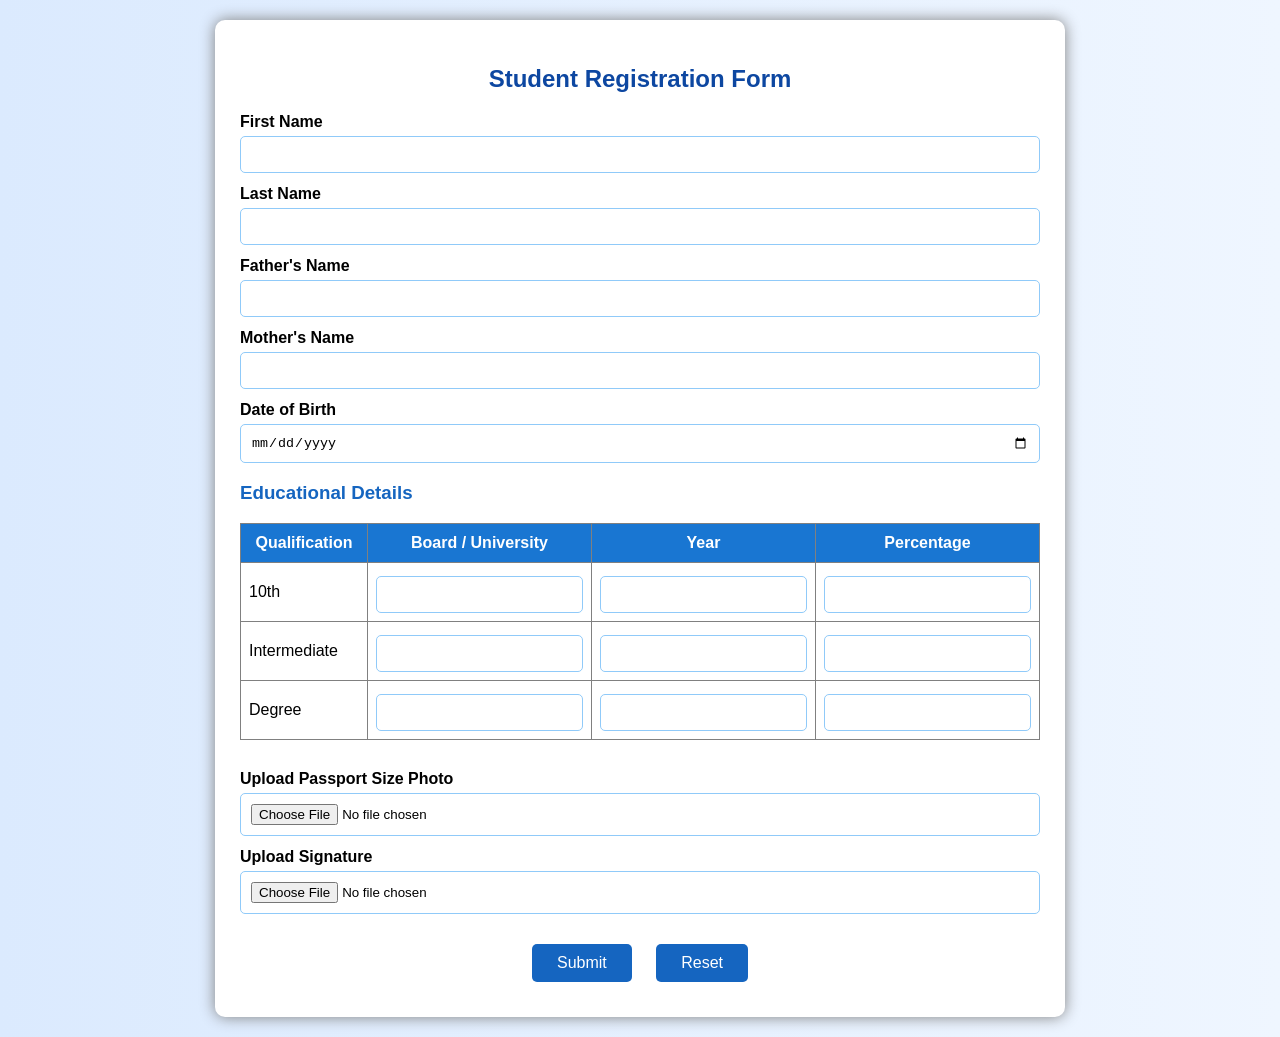
==== Registration_form/index.html @ 5cb9630a "Initial commit" ====
<!DOCTYPE html>
<html>
<head>

<title>Student Registration Form</title>

<link rel="stylesheet" href="style.css">

</head>

<body>

<div class="container">

<h2>Student Registration Form</h2>

<form id="regForm" onsubmit="return validateForm();">

<label>First Name</label>
<input type="text" id="fname">

<label>Last Name</label>
<input type="text" id="lname">

<label>Father's Name</label>
<input type="text" id="father">

<label>Mother's Name</label>
<input type="text" id="mother">

<label>Date of Birth</label>
<input type="date" id="dob">

<h3>Educational Details</h3>

<table>

<tr>
<th>Qualification</th>
<th>Board / University</th>
<th>Year</th>
<th>Percentage</th>
</tr>

<tr>
<td>10th</td>
<td><input type="text" id="board10"></td>
<td><input type="number" id="year10"></td>
<td><input type="number" id="per10"></td>
</tr>

<tr>
<td>Intermediate</td>
<td><input type="text" id="board12"></td>
<td><input type="number" id="year12"></td>
<td><input type="number" id="per12"></td>
</tr>

<tr>
<td>Degree</td>
<td><input type="text" id="boardDegree"></td>
<td><input type="number" id="yearDegree"></td>
<td><input type="number" id="perDegree"></td>
</tr>

</table>

<br>

<label>Upload Passport Size Photo</label>
<input type="file" id="photo" accept="image/*">

<label>Upload Signature</label>
<input type="file" id="sign" accept="image/*">

<div class="buttons">

<input type="submit" value="Submit">

<input type="reset" value="Reset">

</div>

</form>

<div id="result"></div>

</div>

<script src="validation.js"></script>

</body>
</html>
---- Registration_form/style.css ----
body{

font-family:Arial,sans-serif;

background:linear-gradient(to right,#dbeafe,#eff6ff);

margin:0;

padding:20px;

}

.container{

width:800px;

margin:auto;

background:white;

padding:25px;

border-radius:10px;

box-shadow:0px 0px 15px gray;

}

h2{

text-align:center;

color:#0d47a1;

}

h3{

color:#1565c0;

}

label{

display:block;

margin-top:12px;

font-weight:bold;

}

input[type=text],
input[type=date],
input[type=number],
input[type=file]{

width:100%;

padding:10px;

margin-top:5px;

border:1px solid #90caf9;

border-radius:5px;

box-sizing:border-box;

}

table{

width:100%;

border-collapse:collapse;

margin-top:15px;

}

table,th,td{

border:1px solid gray;

}

th{

background:#1976d2;

color:white;

padding:10px;

}

td{

padding:8px;

}

.buttons{

text-align:center;

margin-top:20px;

}

.buttons input{

padding:10px 25px;

margin:10px;

background:#1565c0;

color:white;

border:none;

border-radius:5px;

font-size:16px;

cursor:pointer;

}

.buttons input:hover{

background:#0d47a1;

}

#result{

margin-top:25px;

padding:20px;

background:#e8f5e9;

border:2px solid green;

border-radius:8px;

display:none;

}

#result h2{

color:green;

text-align:center;

}
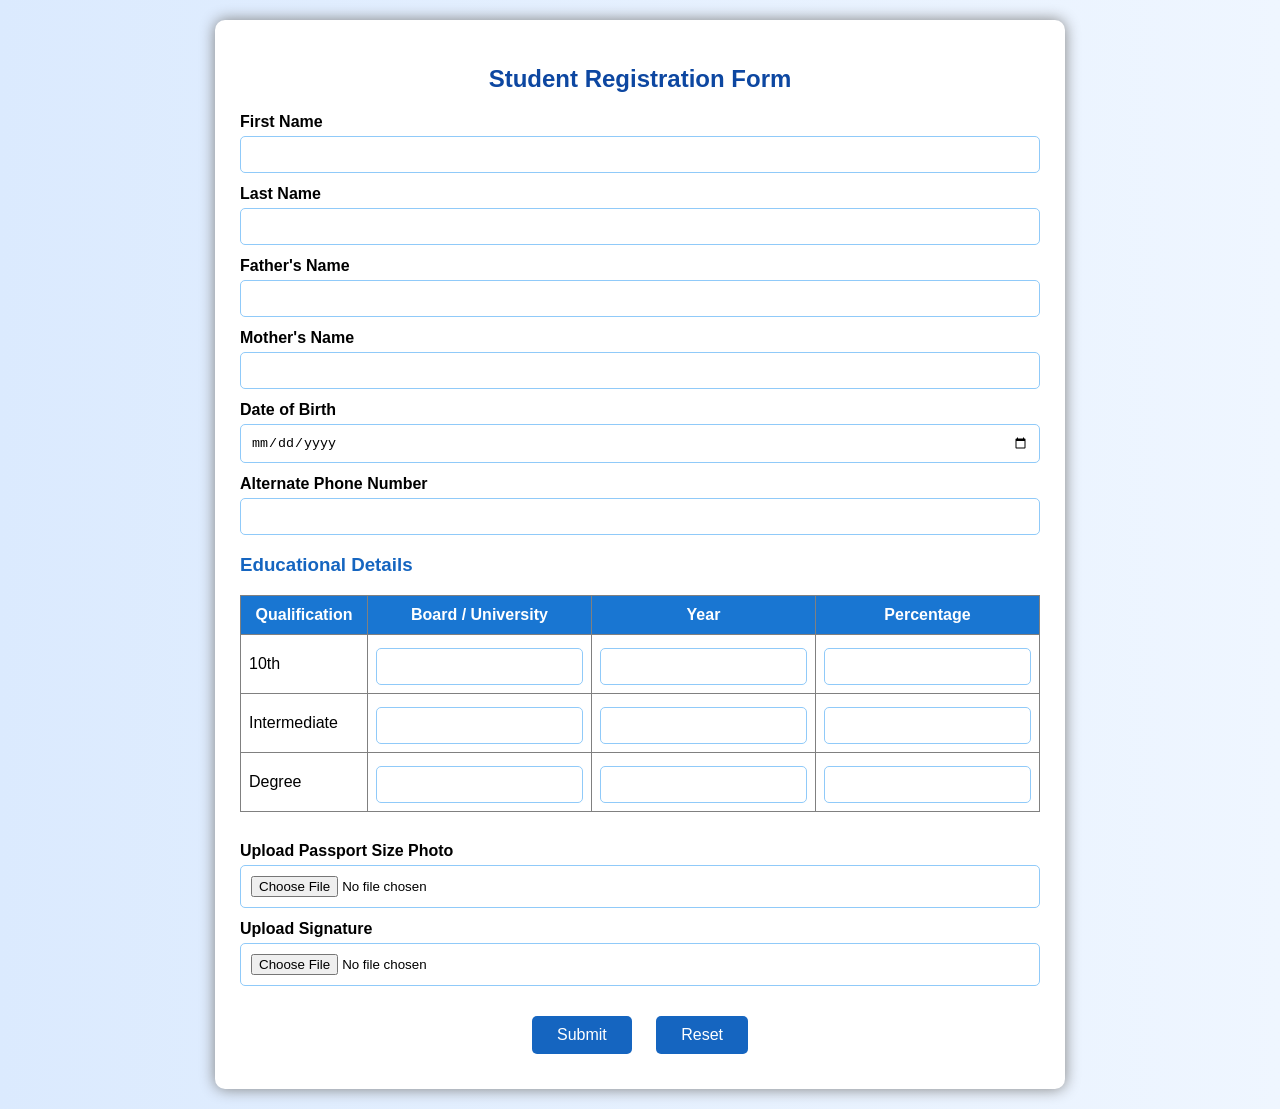
==== commit a301778f: "Extra Field Added" ====
--- a/Registration_form/index.html
+++ b/Registration_form/index.html
@@ -30,6 +30,9 @@
 
 <label>Date of Birth</label>
 <input type="date" id="dob">
+
+<label for="alternatePhone">Alternate Phone Number</label>
+<input type="text" id="alternatePhone" name="alternatePhone">
 
 <h3>Educational Details</h3>
 
@@ -90,4 +93,4 @@
 <script src="validation.js"></script>
 
 </body>
-</html>+</html>
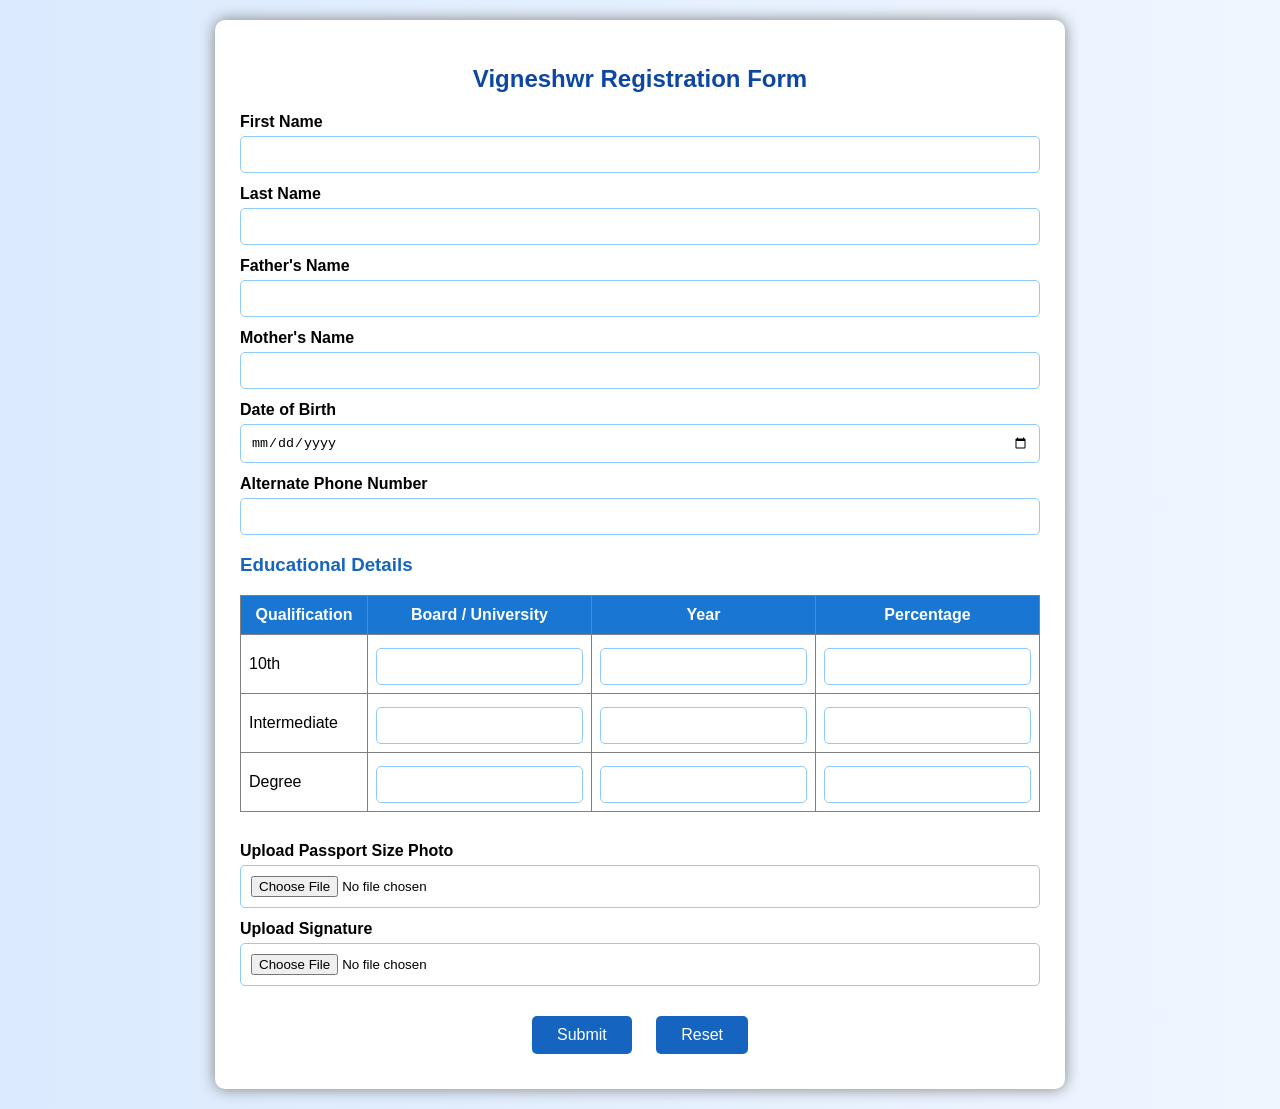
==== commit e1be3c95: "Update title and header in registration form" ====
--- a/Registration_form/index.html
+++ b/Registration_form/index.html
@@ -2,7 +2,7 @@
 <html>
 <head>
 
-<title>Student Registration Form</title>
+<title>Vigneshwar Registration Form</title>
 
 <link rel="stylesheet" href="style.css">
 
@@ -12,7 +12,7 @@
 
 <div class="container">
 
-<h2>Student Registration Form</h2>
+<h2>Vigneshwr Registration Form</h2>
 
 <form id="regForm" onsubmit="return validateForm();">
 
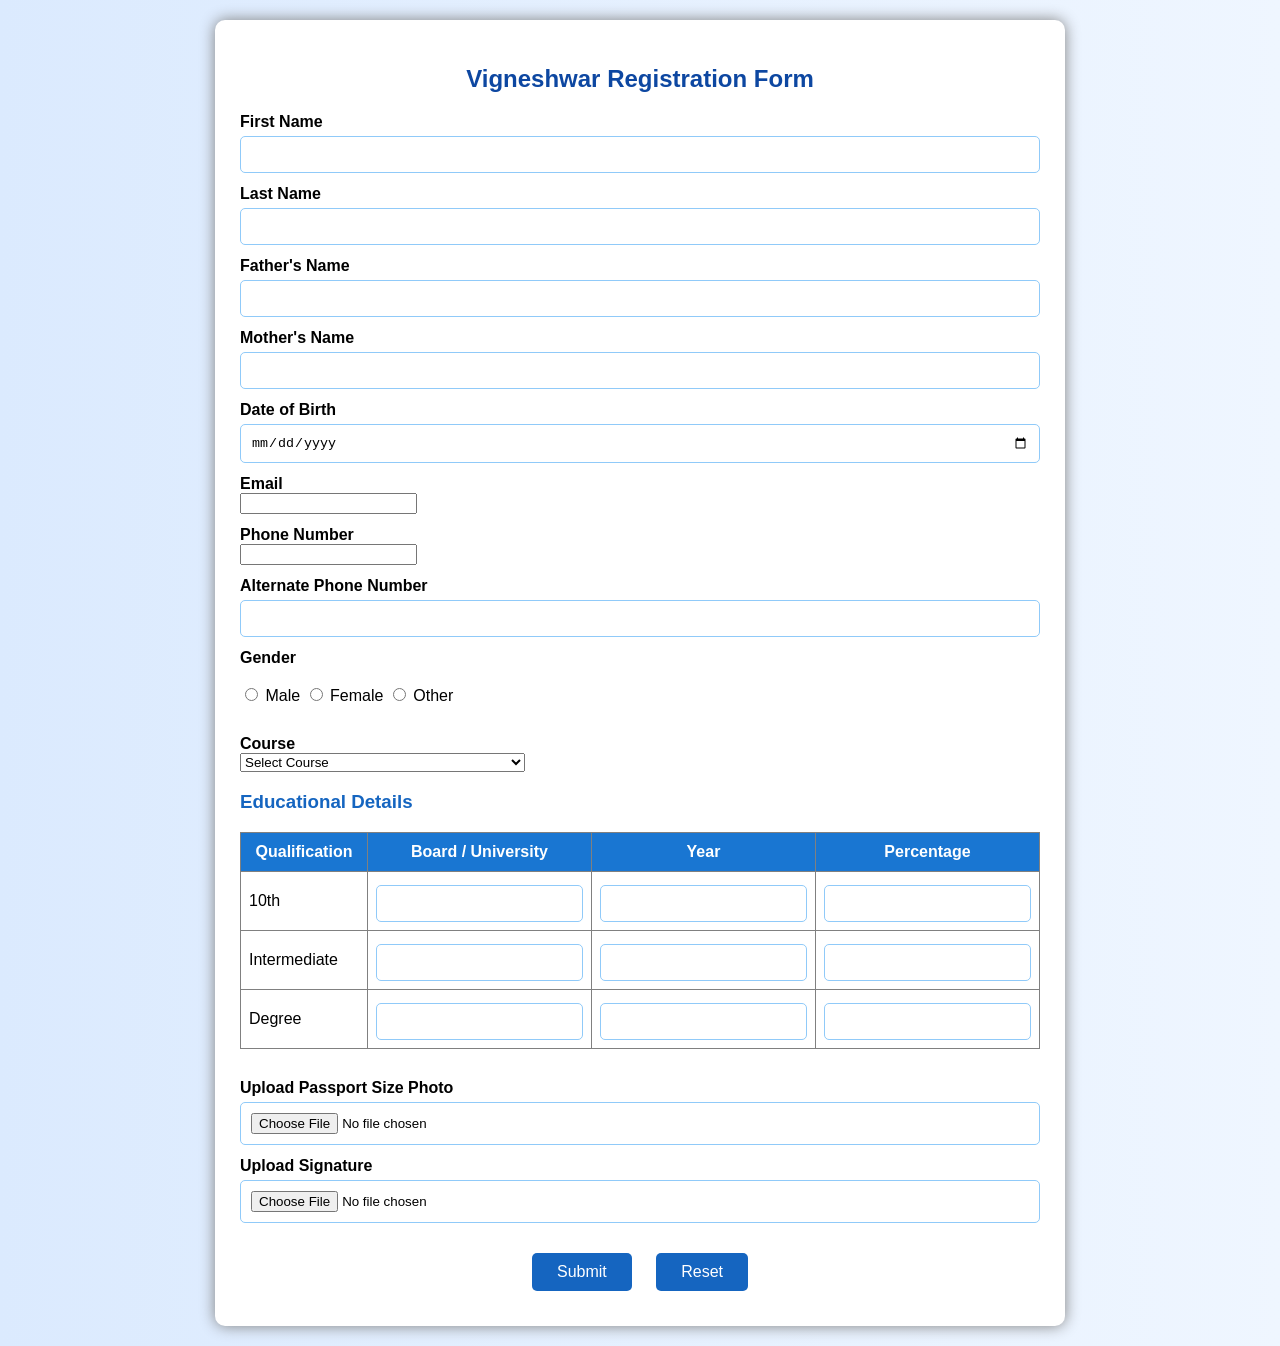
==== commit 65258050: "Fix registration form labels and add new fields" ====
--- a/Registration_form/index.html
+++ b/Registration_form/index.html
@@ -12,7 +12,7 @@
 
 <div class="container">
 
-<h2>Vigneshwr Registration Form</h2>
+<h2>Vigneshwar Registration Form</h2>
 
 <form id="regForm" onsubmit="return validateForm();">
 
@@ -31,8 +31,31 @@
 <label>Date of Birth</label>
 <input type="date" id="dob">
 
-<label for="alternatePhone">Alternate Phone Number</label>
+<label>Email</label>
+<input type="email" id="email">
+
+<label>Phone Number</label>
+<input type="tel" id="phone">
+
+<label>Alternate Phone Number</label>
 <input type="text" id="alternatePhone" name="alternatePhone">
+
+<label>Gender</label>
+<br>
+<input type="radio" name="gender" value="Male"> Male
+<input type="radio" name="gender" value="Female"> Female
+<input type="radio" name="gender" value="Other"> Other
+<br><br>
+
+<label>Course</label>
+<select id="course">
+    <option value="">Select Course</option>
+    <option value="CSE">Computer Science Engineering</option>
+    <option value="ECE">Electronics and Communication Engineering</option>
+    <option value="EEE">Electrical and Electronics Engineering</option>
+    <option value="MECH">Mechanical Engineering</option>
+    <option value="CIVIL">Civil Engineering</option>
+</select>
 
 <h3>Educational Details</h3>
 
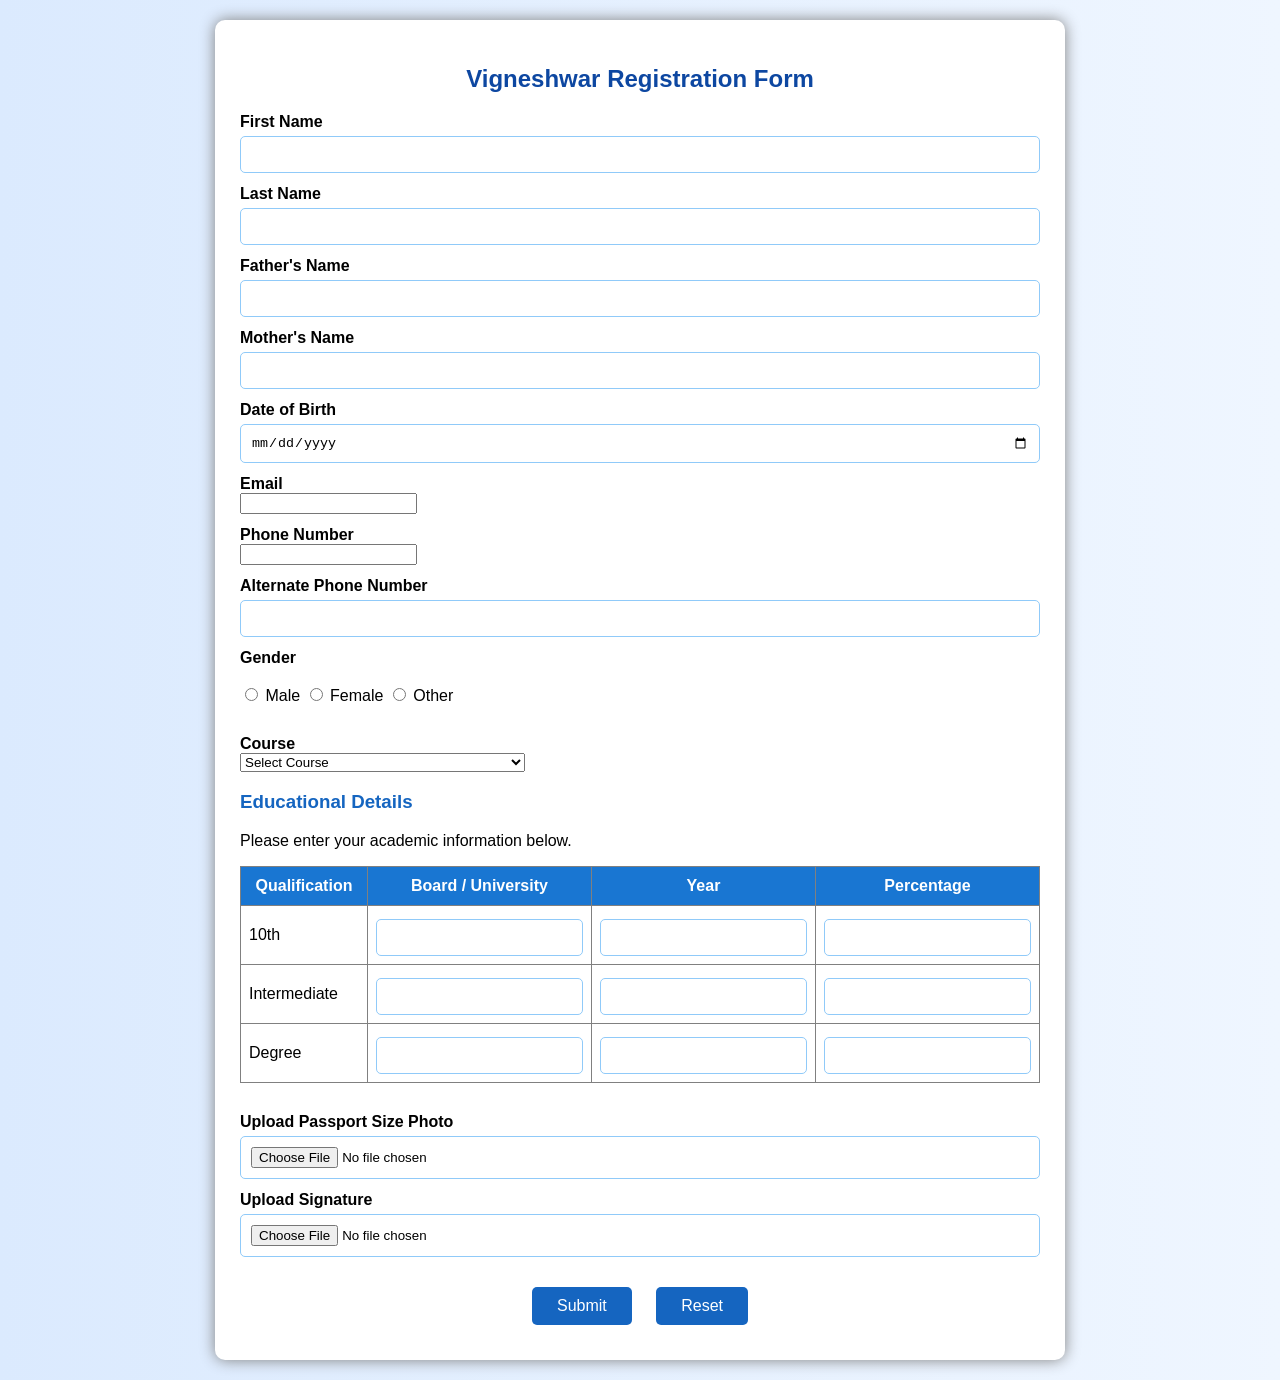
==== commit 14eef27e: "Add prompt for entering academic information Added a paragraph prompting users to enter academic inf" ====
--- a/Registration_form/index.html
+++ b/Registration_form/index.html
@@ -58,6 +58,7 @@
 </select>
 
 <h3>Educational Details</h3>
+<p>Please enter your academic information below.</p>
 
 <table>
 
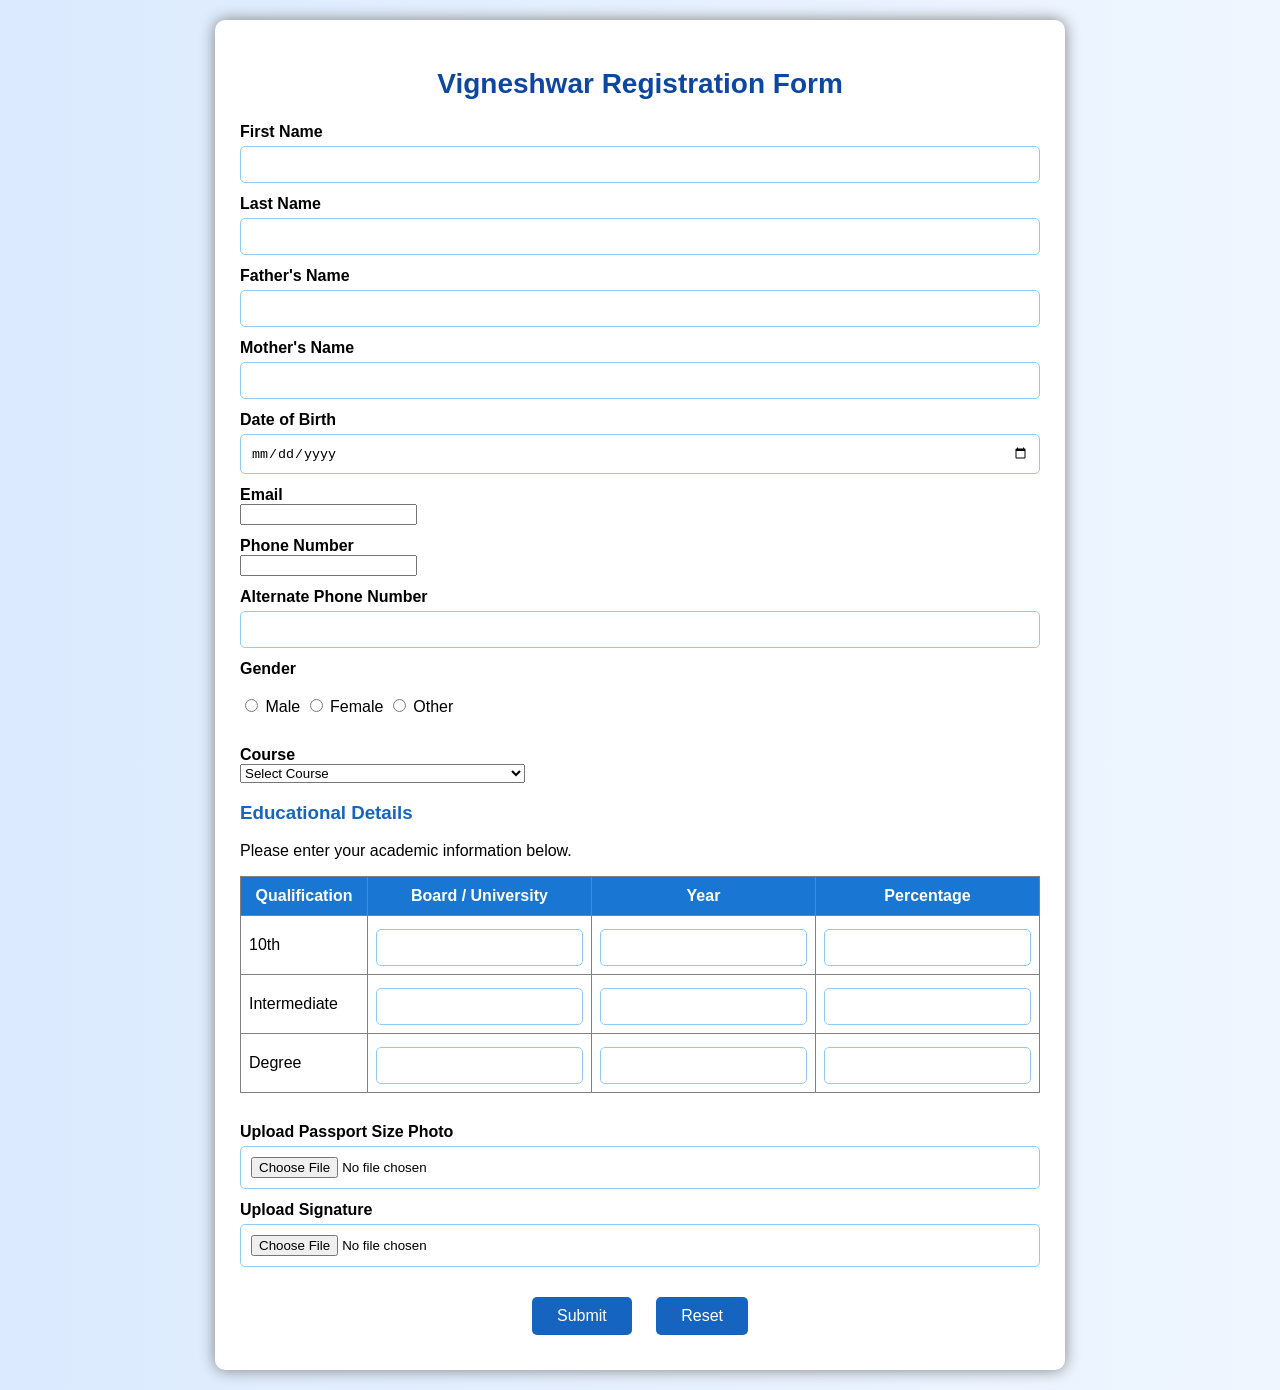
==== commit 387fc3bd: "Update index.html" ====
--- a/Registration_form/index.html
+++ b/Registration_form/index.html
@@ -2,7 +2,7 @@
 <html>
 <head>
 
-<title>Vigneshwar Registration Form</title>
+<title>Student Registration Form</title>
 
 <link rel="stylesheet" href="style.css">
 
--- a/Registration_form/style.css
+++ b/Registration_form/style.css
@@ -27,6 +27,7 @@
 }
 
 h2{
+  font-size: 28px;
 
 text-align:center;
 
@@ -157,4 +158,4 @@
 
 text-align:center;
 
-}+}
